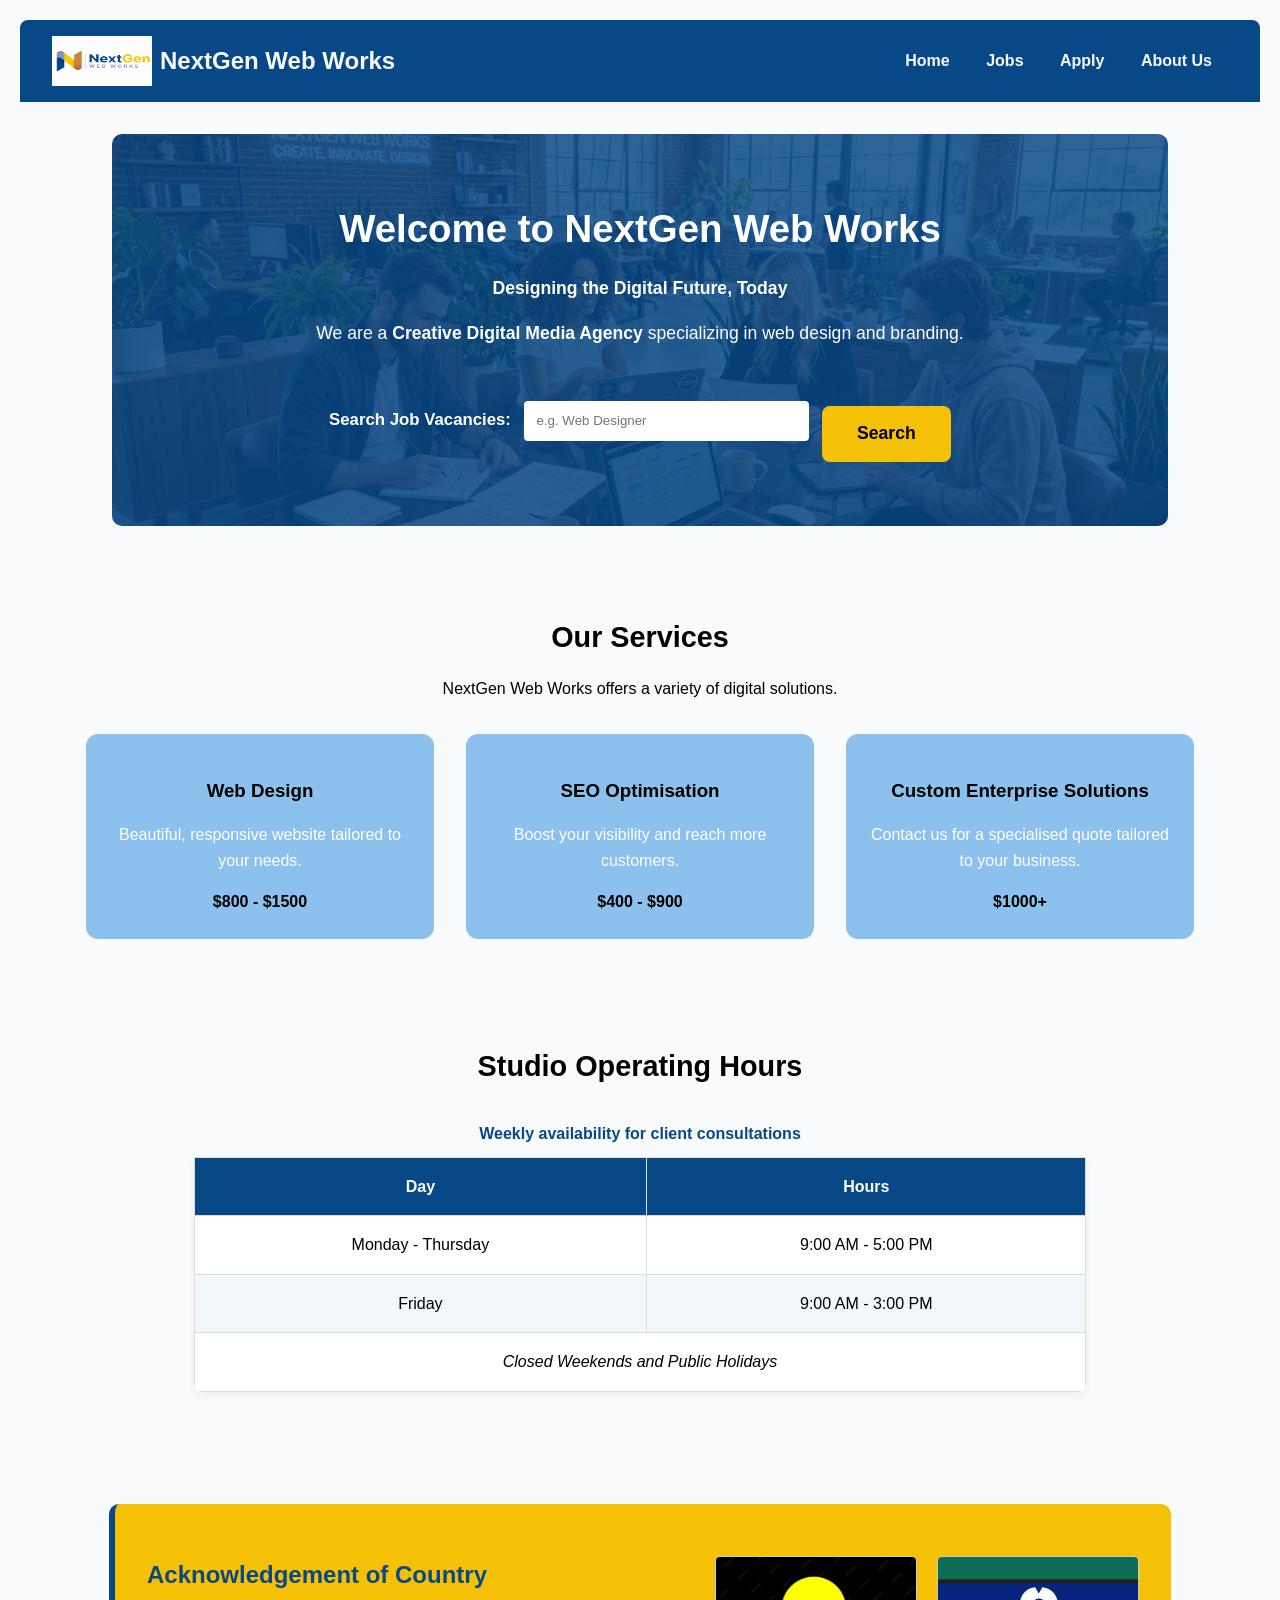
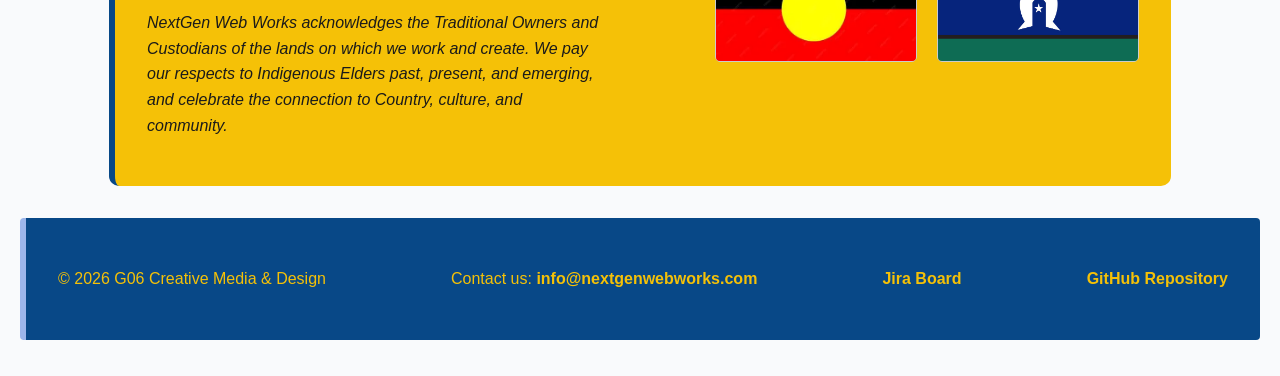
==== index.html @ adc6150c "Update index.html" ====
<!DOCTYPE html>
<html lang="en">
<head>
    <meta charset="UTF-8">
    <meta name="viewport" content="width=device-width, initial-scale=1.0">
    <title>NextGen Web Works - Home</title>
    <link rel="stylesheet" href="styles.css">
    <style>
        .hero-bg {
            background-image: linear-gradient(rgba(8, 72, 135, 0.85), rgba(8, 72, 135, 0.85)),
                          url('images/Gemini_Generated_Image_o8qlqro8qlqro8ql.png'); 
            background-size: cover;
            background-position: center;
            color: #FFFFFF; 
        }
    </style>
</head>
<body>
    <header>
        <div class="logo">
            <img src="images/logo.png" alt="NextGen Web Works Logo" width="100">
            <div class="logo-text">
                <h1>NextGen Web Works</h1>
            </div>
        </div>
    <nav>
        <ul>
            <li><a href="index.html" title="Home Page">Home</a></li>
            <li><a href="jobs.html" title="Browse Careers">Jobs</a></li>
            <li><a href="apply.html" title="Submit Application">Apply</a></li>
            <li><a href="about.html" title="About the Team">About Us</a></li>
        </ul>
    </nav>
</header>
    <main>
        <section class="welcome hero-bg">
    <h2>Welcome to NextGen Web Works</h2>
    <p class="tagline">Designing the Digital Future, Today</p>
    <p>We are a <strong>Creative Digital Media Agency</strong> specializing in web design and branding.</p>
    
    <form action="jobs.html" method="get" class="hero-search">
        <label for="site-search"><strong>Search Job Vacancies:</strong></label>
        <input type="text" id="site-search" name="q" placeholder="e.g. Web Designer">
        <button type="submit" class="cta">Search</button>
    </form>
</section>

    <section class="services">
        <h2>Our Services</h2>
        <p>NextGen Web Works offers a variety of digital solutions.</p>
        <div class="service-grid">
            <div class="service-card">
                <h3>Web Design</h3>
                <p>Beautiful, responsive website tailored to your needs.</p>
                <span class="price">$800 - $1500</span>
            </div>
            <div class="service-card">
                <h3>SEO Optimisation</h3>
                <p>Boost your visibility and reach more customers.</p>
                <span class="price">$400 - $900</span>
            </div>
            <div class="service-card">
                <h3>Custom Enterprise Solutions</h3>
                <p>Contact us for a specialised quote tailored to your business.</p>
                <span class="price">$1000+</span>
            </div>
        </div>
    </section>
    <section class="services hours-section">
        <h2>Studio Operating Hours</h2>
        <table>
            <caption>Weekly availability for client consultations</caption>
            <thead>
                <tr>
                    <th>Day</th>
                    <th>Hours</th>
                </tr>
            </thead>
            <tbody>
                <tr>
                    <td>Monday - Thursday</td>
                    <td>9:00 AM - 5:00 PM</td>
                </tr>
                <tr>
                    <td>Friday</td>
                    <td>9:00 AM - 3:00 PM</td>
                </tr>
                <tr>
                    <td colspan="2" style="text-align: center; font-style: italic;">Closed Weekends and Public Holidays</td>
                </tr>
            </tbody>
        </table>
    </section>
    <div class="acknowledgement">
    <div class="ack-text">
        <h2>Acknowledgement of Country</h2>
        <p><em>NextGen Web Works acknowledges the Traditional Owners and Custodians of the lands on which we work and create. We pay our respects to Indigenous Elders past, present, and emerging, and celebrate the connection to Country, culture, and community.</em></p>
    </div>
    <div class="ack-images">
        <img src="images/Aboriginal.webp" alt="Aboriginal flag">
        <img src="images/Torres-2.jpg" alt="Torres Strait Islander flag">
    </div>
    </div>
</main>
        

<footer class="footer">
    <p>&copy; 2026 G06 Creative Media &amp; Design</p>
    
    <p>Contact us: <a href="mailto:info@nextgenwebworks.com" title="Email our recruitment team">info@nextgenwebworks.com</a></p>
    
    <a href="https://vsuk0001.atlassian.net/jira/software/projects/CGRW/summary" target="_blank" rel="noopener noreferrer">Jira Board</a> 
    <a href="https://github.com/105533624/Assignment_1" target="_blank" rel="noopener noreferrer">GitHub Repository</a>
</footer>
    
</body>
</html>
---- styles.css ----
body {
    font-family: Arial, Helvetica, sans-serif;
    margin: 10px;
    padding: 10px;
    line-height: 1.6;
    background-color: #F9FAFC;
}

header {
    display: flex;
    justify-content: space-between;
    align-items: center;
    background-color: #084887;
    color: #F9FAFC;
    padding: 1em 2em;
    text-align: center;
    border-radius: 8px 8px 0 0;
}

.tagline {
    color: #F5C107;
    font-weight: bold;
    font-size: 1.2em;
}

.logo {
    display: flex;
    align-items: center;
    gap: 0.5em;
}

.logo img {
    max-height: 50px;
}

.logo-text h1 {
    margin: 0;
    font-size: 1.5em;
    color: #F9FAFC;
}

.logo-text .tagline {
    margin-top: 0.2em;
    margin-bottom: 0;
    font-size: 0.9em;
    color: #C874D9;
    font-style: italic;
}

nav ul {
    list-style: none;
    padding: 0;
    margin: 0;
    text-align: center;
}

nav li {
    display: inline-block;
    margin: 0 1em;
}

nav a {
    color: #f8f8f8;
    text-decoration: none;
    font-weight: bold;
    transition: color 0.3s ease;
}

nav a:hover, nav a:focus {
    color: #F5C107; 
    text-decoration: underline;
}

.welcome {
    text-align: center;
    padding: 4em 2em;
    border-radius: 10px;
    margin: 2em auto;
    max-width: 80%;
    color: #FFFFFF;
}

.welcome h2 {
    margin: 0;
    font-size: 2.4em;
    color: #FFFFFF;
}

.welcome p {
    margin-top: 0.8em;
    font-size: 1.1em;
    color: #FFFFFF;
}


.cta {
    margin-top: 1.5em;
    padding: 1em 2em;
    background-color: #F5C107;
    color: #000000;
    border: none;
    border-radius: 8px;
    font-weight: bold;
    font-size: 1.1em;
    cursor: pointer;
    transition: all 0.3s ease;
    text-decoration: none;
    display: inline-block;
}

.cta:hover, 
.cta:focus {
    background-color: #084887;
    color: #FFFFFF;
    outline: 3px solid #B4654A;
    transform: scale(1.05);
}

.hero-search {
    margin-top: 2em;
    display: flex;
    justify-content: center;
    align-items: center;
    gap: 0.8em;
    flex-wrap: wrap;
}

.hero-search label {
    color: #FFFFFF;
    font-size: 1.05em;
}

.hero-search input[type="text"] {
    padding: 0.8em;
    width: 260px;
    border: 2px solid #FFFFFF;
    border-radius: 4px;
    font-family: inherit;
}

.hero-search input[type="text"]:focus {
    outline: 3px solid #F5C107;
}

.welcome .cta:hover, 
.welcome .cta:focus {
    background-color: #084887;
    color: #FFFFFF;
    outline: 3px solid #B4654A;
    transform: scale(1.05);
}



.hours-section {
    padding-top: 0;
}

.services {
   padding: 2em 2em 3em 2em;
    max-width: 90%;
    margin: auto;
    text-align: center;
}

.services h2 {
    font-size: 1.8em;
    color: black;
    margin-bottom: 0.5em;
}

.service-grid {
    display: flex;
    gap: 2em;
    justify-content: center;
    flex-wrap: wrap;
    margin-top: 2em;
}

.service-card {
    background-color: #8cc1ed;
    color: #fff;
    padding: 1.5em;
    border-radius: 12px;
    flex: 1 1 250px;
    max-width: 300px;
    transition: transform 0.3s ease, box-shadow 0.3s ease;
}

.service-card:hover {
    transform: translateY(-5px);
    box-shadow: 0 6px 12px rgba(0, 0, 0, 0.3);
    background-color: #208ae1;
}

.service-card h3 {
    color: black;
    margin-bottom: 0.5em;
}

.service-card .price {
    display: block;
    margin-top: 1em;
    font-weight: bold;
    color: black;
}

table {
    width: 80%;
    margin: 2em auto;
    border-collapse: collapse;
    background-color: #FFFFFF;
    box-shadow: 0 4px 8px rgba(0,0,0,0.05);
    border-radius: 8px;
    overflow: hidden;
}

caption {
    font-weight: bold;
    color: #084887;
    margin-bottom: 10px;
}

th, td {
    padding: 1em;
    border: 1px solid #DDDDDD; 
}

th {
    background-color: #084887;
    color: #FFFFFF;
}

tbody tr:nth-child(even) {
    background-color: #f2f7fc; 
}

tbody tr:hover {
    background-color: #F5C107;
    color: #000;
}

.acknowledgement {
    display: flex;
    justify-content: space-between;
    align-items: flex-start;
    background-color: #F5C107;
    color: #1a1a1a;
    padding: 2em;
    margin: 2em auto;
    border-left: 6px solid #084887; 
    max-width: 80%;
    border-radius: 10px;
    gap: 3em;
}

.ack-text {
    flex: 1;
    text-align: left;
    padding-right: 2em;
    margin-right: 2em;
}

.ack-text h2 {
    color: #084887;
    margin-bottom: 0.5em;
}

.ack-images {
    display: flex;
    flex-direction: row;
    justify-content: center;
    gap: 20px;
    margin-top: 20px;
}

.ack-images img {
    width: 200px;
    height: auto;
    border-radius: 5px;
    border: 1px solid #ccc;
}

.footer {
    display: flex;
    justify-content: space-between;
    align-items: center;
    background-color: #084887;
    color: #F5C107;
    padding: 2em;
    margin: 1em auto;
    border-left: 6px solid #9db6eb; 
    max-width: 100%;
    border-radius: 4px;
    gap: 1em;
}

.footer a, 
.footer a:visited {
    color: #F5C107 !important;
    text-decoration: none;
    font-weight: bold;
}

.footer a:hover, 
.footer a:focus {
    color: #FFFFFF !important;
    text-decoration: underline;
}

@media screen and (max-width: 768px) {
    header, .footer {
        flex-direction: column;
        text-align: center;
        gap: 1em;
    }
    
    nav li {
        display: block;
        margin: 10px 0;
    }

    .acknowledgement {
        flex-direction: column;
        align-items: center;
        text-align: center;
    }

    .ack-text {
        padding-right: 0;
        margin-right: 0;
        text-align: center;
    }

    table {
        width: 100%;
    }
}

.benefits-sidebar {
    float: right;
    width: 25%;
    margin: 0 0 20px 20px;
    padding: 20px;
    border: 3px solid #084887;
    background-color: #f2f7fc;
    border-radius: 8px;
}

mark {
    background-color: #d1e7dd; 
    color: #000000;
    padding: 2px 6px;
    border-radius: 3px;
    font-weight: bold;
}

.job-listing h2 {
    color: #084887;
    margin-top: 0;
    font-size: 1.8em;
}

.job-listing h3 {
    font-size: 1.2em;
    margin-bottom: 10px;
    border-bottom: 1px solid #eee;
}

.job-container {
    width: 70%;
    float: left;
}

.job-listing {
    background-color: #ffffff;
    border: 1px solid #e0e0e0;
    border-left: 10px solid #084887;
    padding: 30px;
    margin-bottom: 2.5em;
    border-radius: 12px;
    overflow: hidden; 
    line-height: 1.6;
    box-shadow: 0 4px 6px rgba(0,0,0,0.05);
    transition: all 0.3s ease;
}

.job-listing:hover {
    transform: translateY(-5px);
    box-shadow: 0 8px 15px rgba(8, 72, 135, 0.1);
    border-color: #084887;
}

.job-listing .ref-number {
    background-color: #084887;
    color: #fff;
    padding: 4px 10px;
    border-radius: 20px;
    font-size: 0.8em;
    text-transform: uppercase;
    letter-spacing: 1px;
}

.job-listing .salary-tag {
    background-color: #F5C107;
    color: #000;
    padding: 5px 12px;
    border-radius: 4px;
    font-weight: bold;
}

.job-listing ul, .job-listing ol {
    margin-bottom: 1.5em;
    padding-left: 20px;
}

.job-listing li {
    margin-bottom: 8px;
}
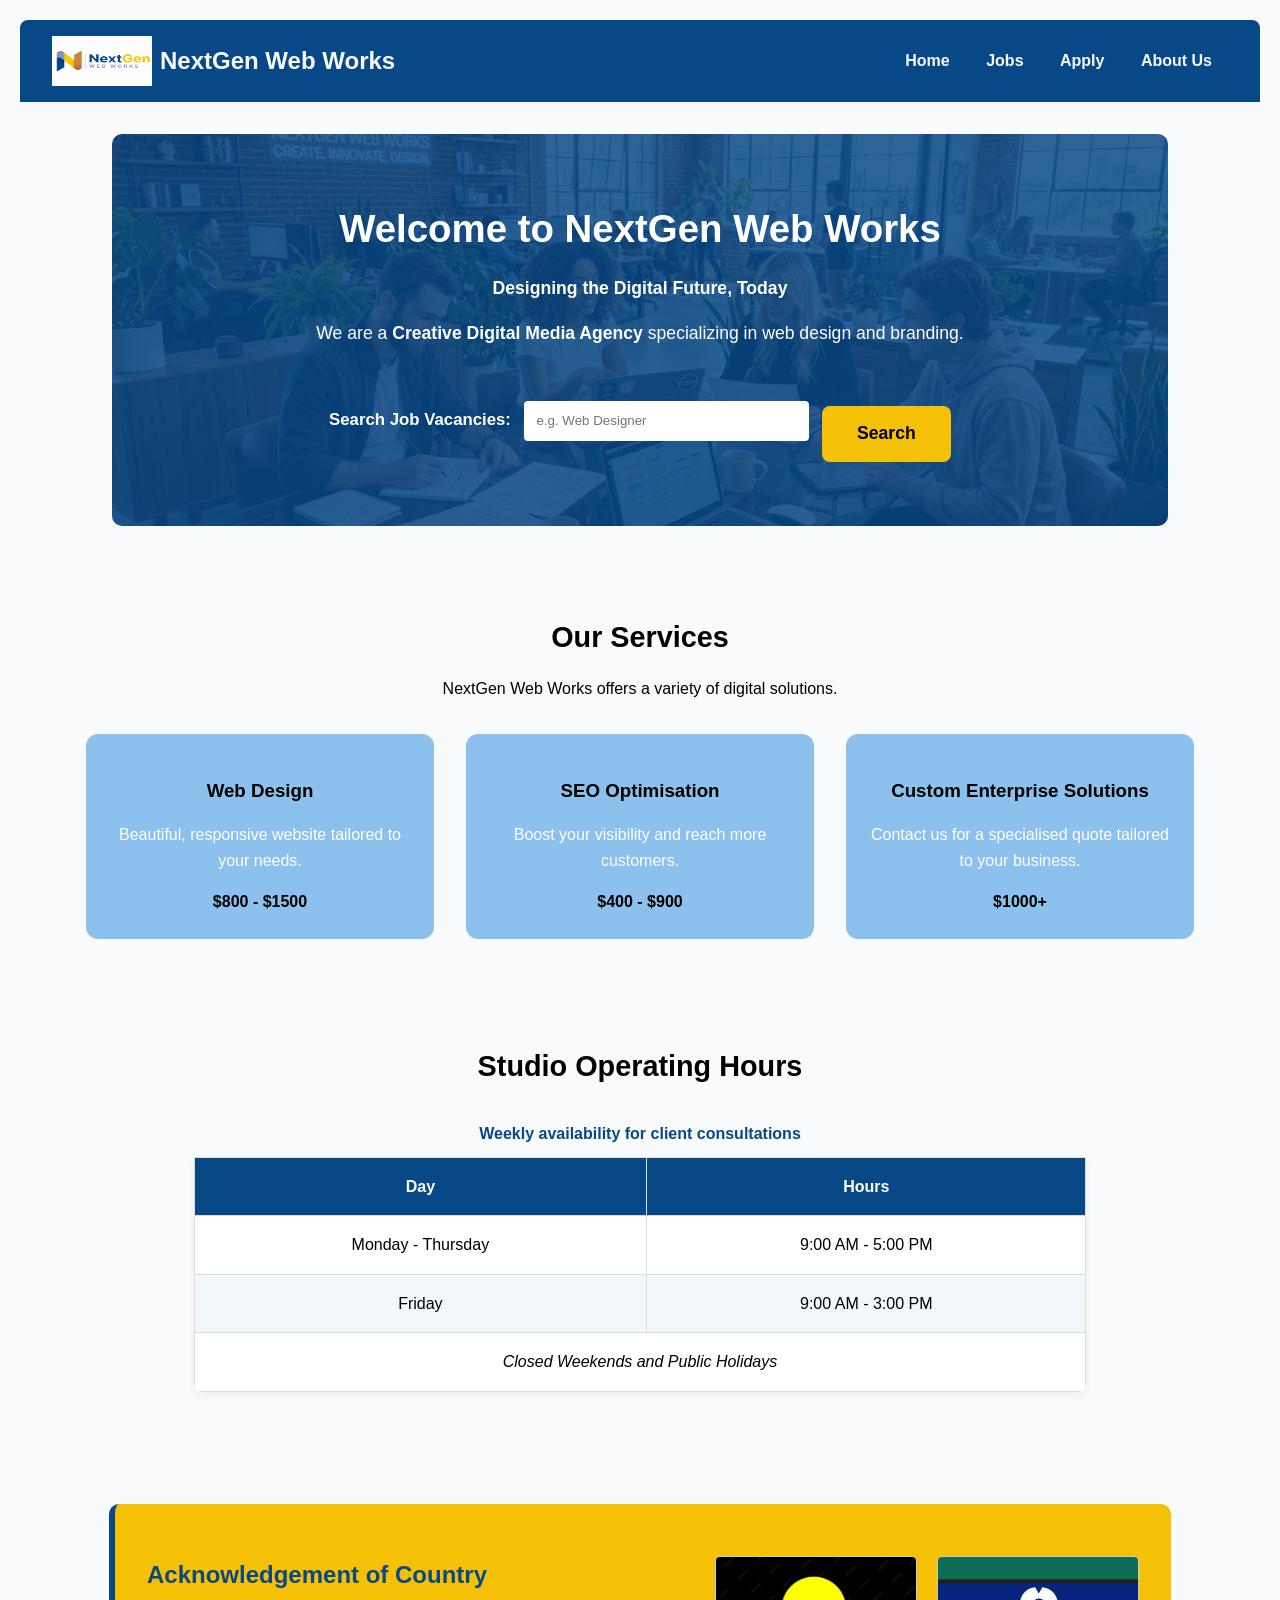
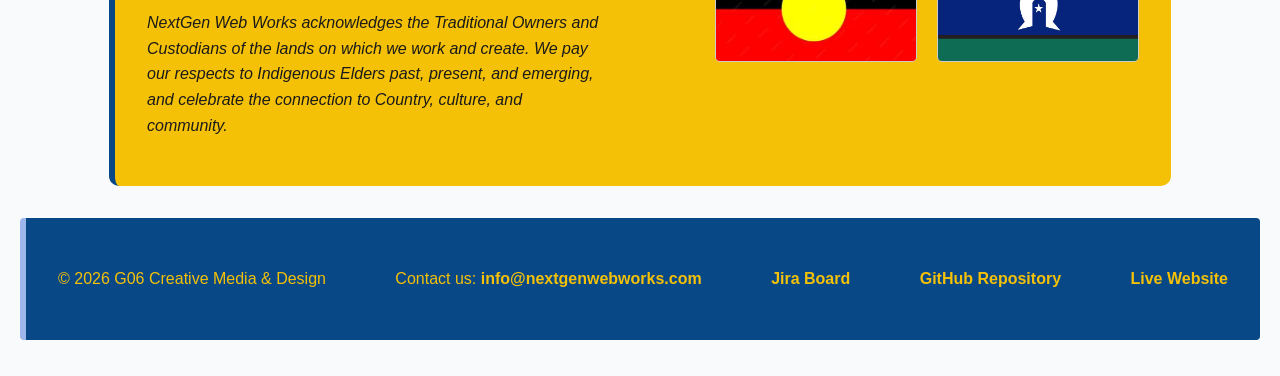
==== commit 0a3fc4ce: "Update index.html" ====
--- a/index.html
+++ b/index.html
@@ -111,6 +111,7 @@
     
     <a href="https://vsuk0001.atlassian.net/jira/software/projects/CGRW/summary" target="_blank" rel="noopener noreferrer">Jira Board</a> 
     <a href="https://github.com/105533624/Assignment_1" target="_blank" rel="noopener noreferrer">GitHub Repository</a>
+    <a href="https://105533624.github.io/Assignment_1/" target="_blank" rel="noopener noreferrer">Live Website</a>
 </footer>
     
 </body>
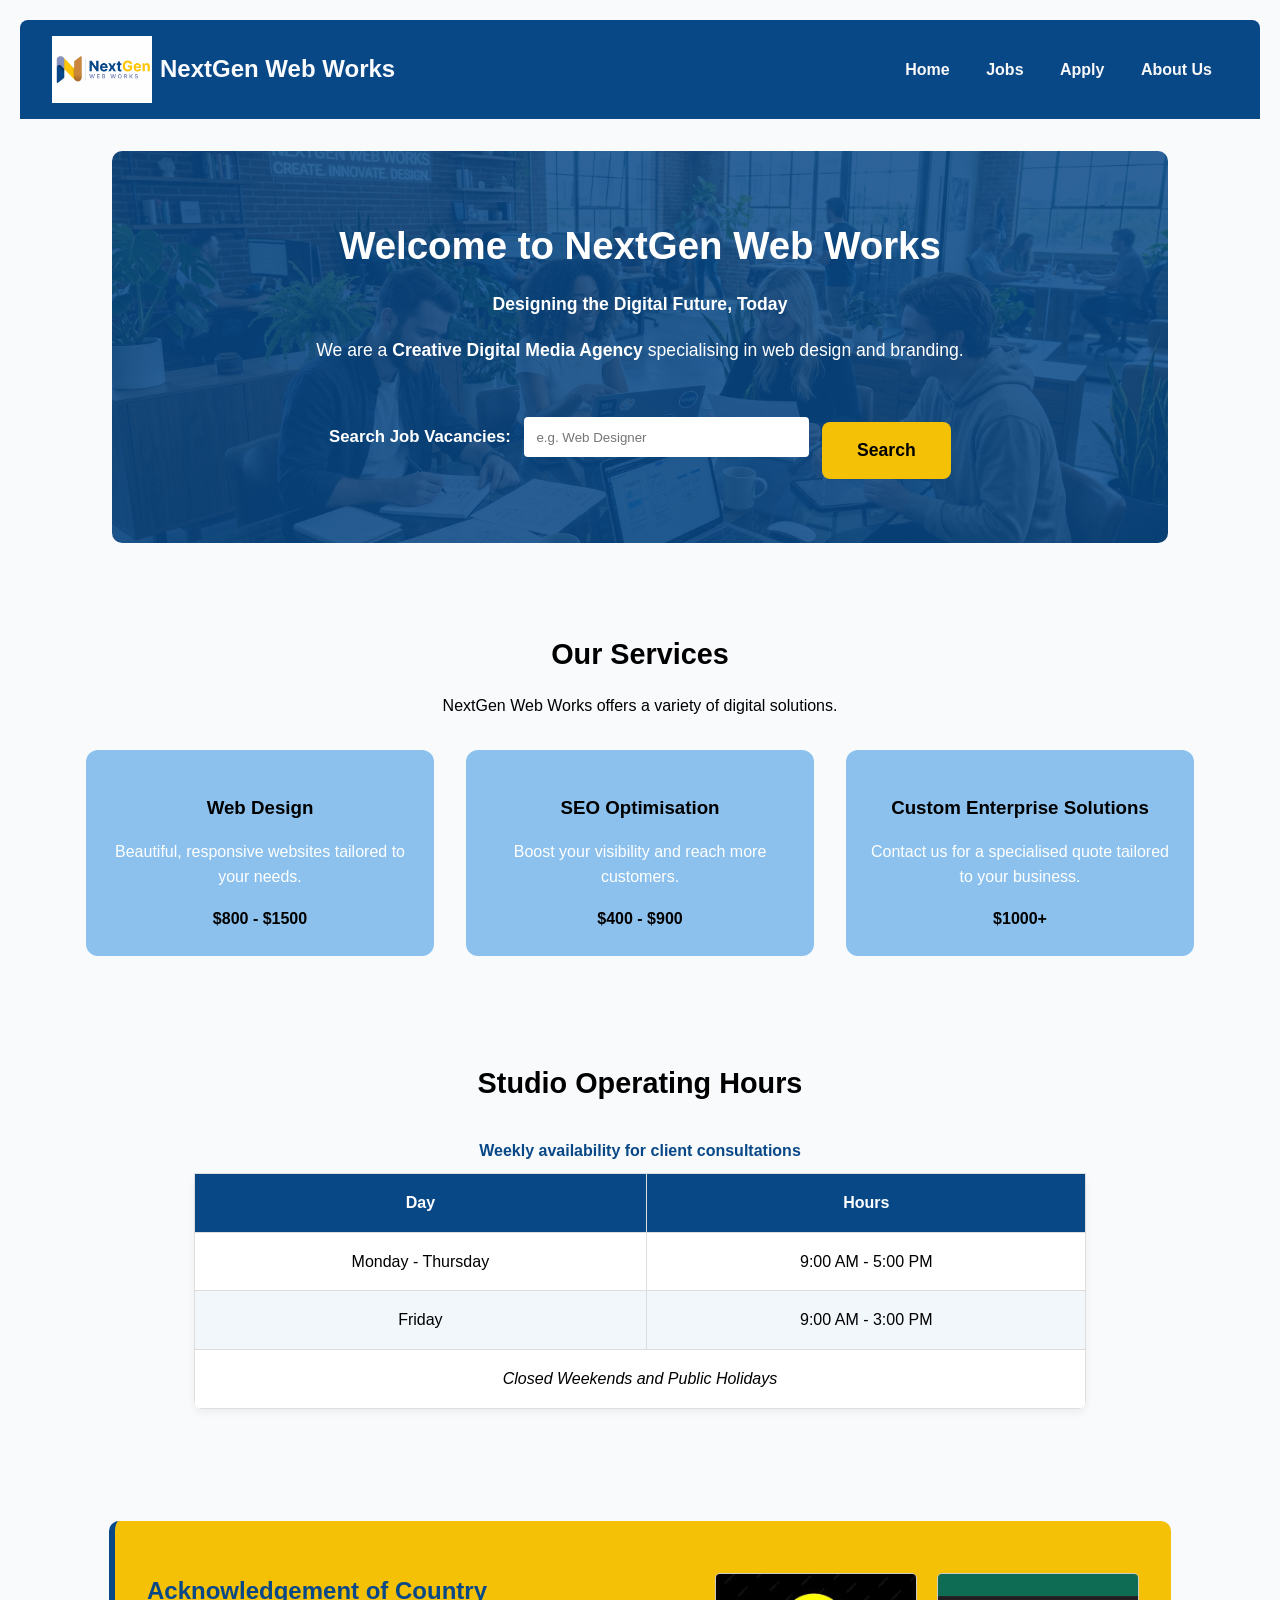
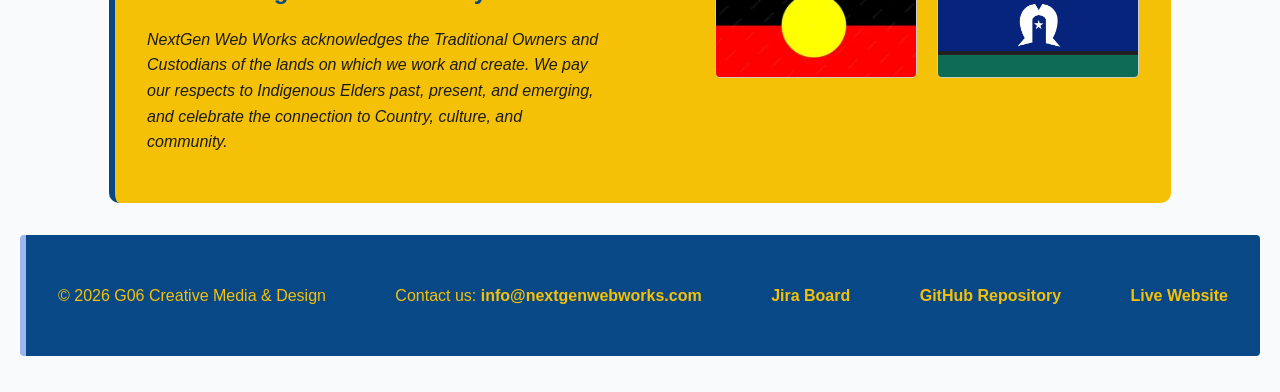
==== commit 02231804: "Add apply page and local updates" ====
--- a/index.html
+++ b/index.html
@@ -1,118 +1,175 @@
 <!DOCTYPE html>
 <html lang="en">
 <head>
-    <meta charset="UTF-8">
+    <!-- =========================
+         META DATA + PAGE SETUP
+    ========================== -->
+    <meta charset="UTF-8"> <!-- Ensures responsive design on mobile -->
     <meta name="viewport" content="width=device-width, initial-scale=1.0">
     <title>NextGen Web Works - Home</title>
-    <link rel="stylesheet" href="styles.css">
+    <link rel="stylesheet" href="styles.css"><!-- External CSS -->
+    <!-- Hero background styling -->
     <style>
         .hero-bg {
-            background-image: linear-gradient(rgba(8, 72, 135, 0.85), rgba(8, 72, 135, 0.85)),
-                          url('images/Gemini_Generated_Image_o8qlqro8qlqro8ql.png'); 
+            background-image: 
+                linear-gradient(rgba(8, 72, 135, 0.85), rgba(8, 72, 135, 0.85)),
+                url('images/Gemini_Generated_Image_o8qlqro8qlqro8ql.png');
             background-size: cover;
             background-position: center;
-            color: #FFFFFF; 
+            color: #FFFFFF;
         }
     </style>
 </head>
 <body>
+    <!-- =========================
+         HEADER (LOGO + NAV)
+    ========================== -->
     <header>
         <div class="logo">
-            <img src="images/logo.png" alt="NextGen Web Works Logo" width="100">
+            <!-- Logo image with descriptive alt text -->
+            <img src="images/logo.png" alt="NextGen Web Works company logo" width="100">
+
             <div class="logo-text">
                 <h1>NextGen Web Works</h1>
             </div>
         </div>
-    <nav>
-        <ul>
-            <li><a href="index.html" title="Home Page">Home</a></li>
-            <li><a href="jobs.html" title="Browse Careers">Jobs</a></li>
-            <li><a href="apply.html" title="Submit Application">Apply</a></li>
-            <li><a href="about.html" title="About the Team">About Us</a></li>
-        </ul>
-    </nav>
-</header>
+        <!-- Navigation menu -->
+        <nav aria-label="Main navigation">
+            <ul>
+                <li><a href="index.html" title="Home Page">Home</a></li>
+                <li><a href="jobs.html" title="Browse Careers">Jobs</a></li>
+                <li><a href="apply.html" title="Submit Application">Apply</a></li>
+                <li><a href="about.html" title="About the Team">About Us</a></li>
+            </ul>
+        </nav>
+    </header>
+    <!-- =========================
+         MAIN CONTENT
+    ========================== -->
     <main>
-        <section class="welcome hero-bg">
-    <h2>Welcome to NextGen Web Works</h2>
-    <p class="tagline">Designing the Digital Future, Today</p>
-    <p>We are a <strong>Creative Digital Media Agency</strong> specializing in web design and branding.</p>
-    
-    <form action="jobs.html" method="get" class="hero-search">
-        <label for="site-search"><strong>Search Job Vacancies:</strong></label>
-        <input type="text" id="site-search" name="q" placeholder="e.g. Web Designer">
-        <button type="submit" class="cta">Search</button>
-    </form>
-</section>
-
-    <section class="services">
-        <h2>Our Services</h2>
-        <p>NextGen Web Works offers a variety of digital solutions.</p>
-        <div class="service-grid">
-            <div class="service-card">
-                <h3>Web Design</h3>
-                <p>Beautiful, responsive website tailored to your needs.</p>
-                <span class="price">$800 - $1500</span>
+        <!-- HERO / WELCOME SECTION -->
+        <section class="welcome hero-bg" aria-labelledby="welcome-heading">
+            <h2 id="welcome-heading">Welcome to NextGen Web Works</h2>
+            <p class="tagline">Designing the Digital Future, Today</p>
+            <p>
+                We are a <strong>Creative Digital Media Agency</strong> 
+                specialising in web design and branding.
+            </p>
+            <!-- Search form -->
+            <form action="jobs.html" method="get" class="hero-search" role="search">
+                <label for="site-search"><strong>Search Job Vacancies:</strong></label>
+                <input
+                    type="text" 
+                    id="site-search" 
+                    name="q" 
+                    placeholder="e.g. Web Designer"
+                    aria-label="Search job vacancies"
+                >
+                <button type="submit" class="cta">Search</button>
+            </form>
+        </section>
+        <!-- =========================
+             SERVICES SECTION
+        ========================== -->
+        <section class="services" aria-labelledby="services-heading">
+            <h2 id="services-heading">Our Services</h2>
+            <p>NextGen Web Works offers a variety of digital solutions.</p>
+            <div class="service-grid">
+                <!-- Service 1 -->
+                <article class="service-card">
+                    <h3>Web Design</h3>
+                    <p>Beautiful, responsive websites tailored to your needs.</p>
+                    <span class="price">$800 - $1500</span>
+                </article>
+                <!-- Service 2 -->
+                <article class="service-card">
+                    <h3>SEO Optimisation</h3>
+                    <p>Boost your visibility and reach more customers.</p>
+                    <span class="price">$400 - $900</span>
+                </article>
+                <!-- Service 3 -->
+                <article class="service-card">
+                    <h3>Custom Enterprise Solutions</h3>
+                    <p>Contact us for a specialised quote tailored to your business.</p>
+                    <span class="price">$1000+</span>
+                </article>
             </div>
-            <div class="service-card">
-                <h3>SEO Optimisation</h3>
-                <p>Boost your visibility and reach more customers.</p>
-                <span class="price">$400 - $900</span>
+        </section>
+        <!-- =========================
+             OPERATING HOURS TABLE
+        ========================== -->
+        <section class="services hours-section" aria-labelledby="hours-heading">
+            <h2 id="hours-heading">Studio Operating Hours</h2>
+            <table>
+                <caption>Weekly availability for client consultations</caption>
+                <thead>
+                    <tr>
+                        <th scope="col">Day</th>
+                        <th scope="col">Hours</th>
+                    </tr>
+                </thead>
+                <tbody>
+                    <tr>
+                        <td>Monday - Thursday</td>
+                        <td>9:00 AM - 5:00 PM</td>
+                    </tr>
+                    <tr>
+                        <td>Friday</td>
+                        <td>9:00 AM - 3:00 PM</td>
+                    </tr>
+                    <tr>
+                        <td colspan="2" style="text-align: center; font-style: italic;">
+                            Closed Weekends and Public Holidays
+                        </td>
+                    </tr>
+                </tbody>
+            </table>
+        </section>
+        <!-- =========================
+             ACKNOWLEDGEMENT SECTION
+        ========================== -->
+        <section class="acknowledgement" aria-labelledby="ack-heading">
+            <div class="ack-text">
+                <h2 id="ack-heading">Acknowledgement of Country</h2>
+                <p>
+                    <em>
+                        NextGen Web Works acknowledges the Traditional Owners and Custodians 
+                        of the lands on which we work and create. We pay our respects to 
+                        Indigenous Elders past, present, and emerging, and celebrate the 
+                        connection to Country, culture, and community.
+                    </em>
+                </p>
             </div>
-            <div class="service-card">
-                <h3>Custom Enterprise Solutions</h3>
-                <p>Contact us for a specialised quote tailored to your business.</p>
-                <span class="price">$1000+</span>
+            <div class="ack-images">
+                <img src="images/Aboriginal.webp" alt="Aboriginal flag">
+                <img src="images/Torres-2.jpg" alt="Torres Strait Islander flag">
             </div>
-        </div>
-    </section>
-    <section class="services hours-section">
-        <h2>Studio Operating Hours</h2>
-        <table>
-            <caption>Weekly availability for client consultations</caption>
-            <thead>
-                <tr>
-                    <th>Day</th>
-                    <th>Hours</th>
-                </tr>
-            </thead>
-            <tbody>
-                <tr>
-                    <td>Monday - Thursday</td>
-                    <td>9:00 AM - 5:00 PM</td>
-                </tr>
-                <tr>
-                    <td>Friday</td>
-                    <td>9:00 AM - 3:00 PM</td>
-                </tr>
-                <tr>
-                    <td colspan="2" style="text-align: center; font-style: italic;">Closed Weekends and Public Holidays</td>
-                </tr>
-            </tbody>
-        </table>
-    </section>
-    <div class="acknowledgement">
-    <div class="ack-text">
-        <h2>Acknowledgement of Country</h2>
-        <p><em>NextGen Web Works acknowledges the Traditional Owners and Custodians of the lands on which we work and create. We pay our respects to Indigenous Elders past, present, and emerging, and celebrate the connection to Country, culture, and community.</em></p>
-    </div>
-    <div class="ack-images">
-        <img src="images/Aboriginal.webp" alt="Aboriginal flag">
-        <img src="images/Torres-2.jpg" alt="Torres Strait Islander flag">
-    </div>
-    </div>
-</main>
-        
-
-<footer class="footer">
-    <p>&copy; 2026 G06 Creative Media &amp; Design</p>
-    
-    <p>Contact us: <a href="mailto:info@nextgenwebworks.com" title="Email our recruitment team">info@nextgenwebworks.com</a></p>
-    
-    <a href="https://vsuk0001.atlassian.net/jira/software/projects/CGRW/summary" target="_blank" rel="noopener noreferrer">Jira Board</a> 
-    <a href="https://github.com/105533624/Assignment_1" target="_blank" rel="noopener noreferrer">GitHub Repository</a>
-    <a href="https://105533624.github.io/Assignment_1/" target="_blank" rel="noopener noreferrer">Live Website</a>
-</footer>
-    
+        </section>
+    </main>
+    <!-- =========================
+         FOOTER
+    ========================== -->
+    <footer class="footer">
+        <p>&copy; 2026 G06 Creative Media &amp; Design</p>
+        <p>
+            Contact us:
+            <a href="mailto:info@nextgenwebworks.com" title="Email our recruitment team">
+                info@nextgenwebworks.com
+            </a>
+        </p>
+        <!-- External links -->
+        <a href="https://vsuk0001.atlassian.net/jira/software/projects/CGRW/summary" 
+           target="_blank" rel="noopener noreferrer">
+            Jira Board
+        </a>
+        <a href="https://github.com/105533624/Assignment_1" 
+           target="_blank" rel="noopener noreferrer">
+            GitHub Repository
+        </a>
+        <a href="https://105533624.github.io/Assignment_1/" 
+           target="_blank" rel="noopener noreferrer">
+            Live Website
+        </a>
+    </footer>
 </body>
-</html>
+</html>
--- a/styles.css
+++ b/styles.css
@@ -30,7 +30,7 @@
 }
 
 .logo img {
-    max-height: 50px;
+    max-height: 70px;
 }
 
 .logo-text h1 {
@@ -416,4 +416,69 @@
 
 .job-listing li {
     margin-bottom: 8px;
+}
+/*CSS for apply.html*/
+.form-section{
+    display: flex; 
+    justify-content: center;
+    align-items: center; 
+    min-height: 50em;
+    padding: 0 5em; 
+    background-color:#F9FAFC;
+}
+
+.form-container{
+    background-color: #fff;
+    padding:3em;
+    border-radius: 0.8em;
+    border:1em solid #f5b207;
+
+}
+.form-buttons{
+    margin-top: 2em;
+    text-align: center;
+}
+
+.form-buttons button{
+    padding: 0.8em 1.5em;
+    margin: 0 0.5em;
+    border: none;
+    border-radius: 6px;
+    background-color: #084887;
+    color: white;
+    font-weight: bold;
+    cursor: pointer;
+    transition: background 0.3s ease;
+}
+
+.form-buttons button:hover{
+    background-color: #062f5b;
+}
+fieldset{
+    border: 2px solid #ddd;
+    border-radius: 8px;
+    margin-bottom: 1.5em;
+    padding: 1.5em;
+}
+
+legend{
+    font-weight: bold;
+    color: #084887;
+}
+.form-container{
+    animation: fadeIn 0.6s ease-in;
+    max-width: 600px; /* controls width */
+    width: 100%;      /* keeps it responsive */
+}
+}
+
+@keyframes fadeIn{
+    from{
+        opacity: 0;
+        transform: translateY(20px);
+    }
+    to{
+        opacity: 1;
+        transform: translateY(0);
+    }
 }
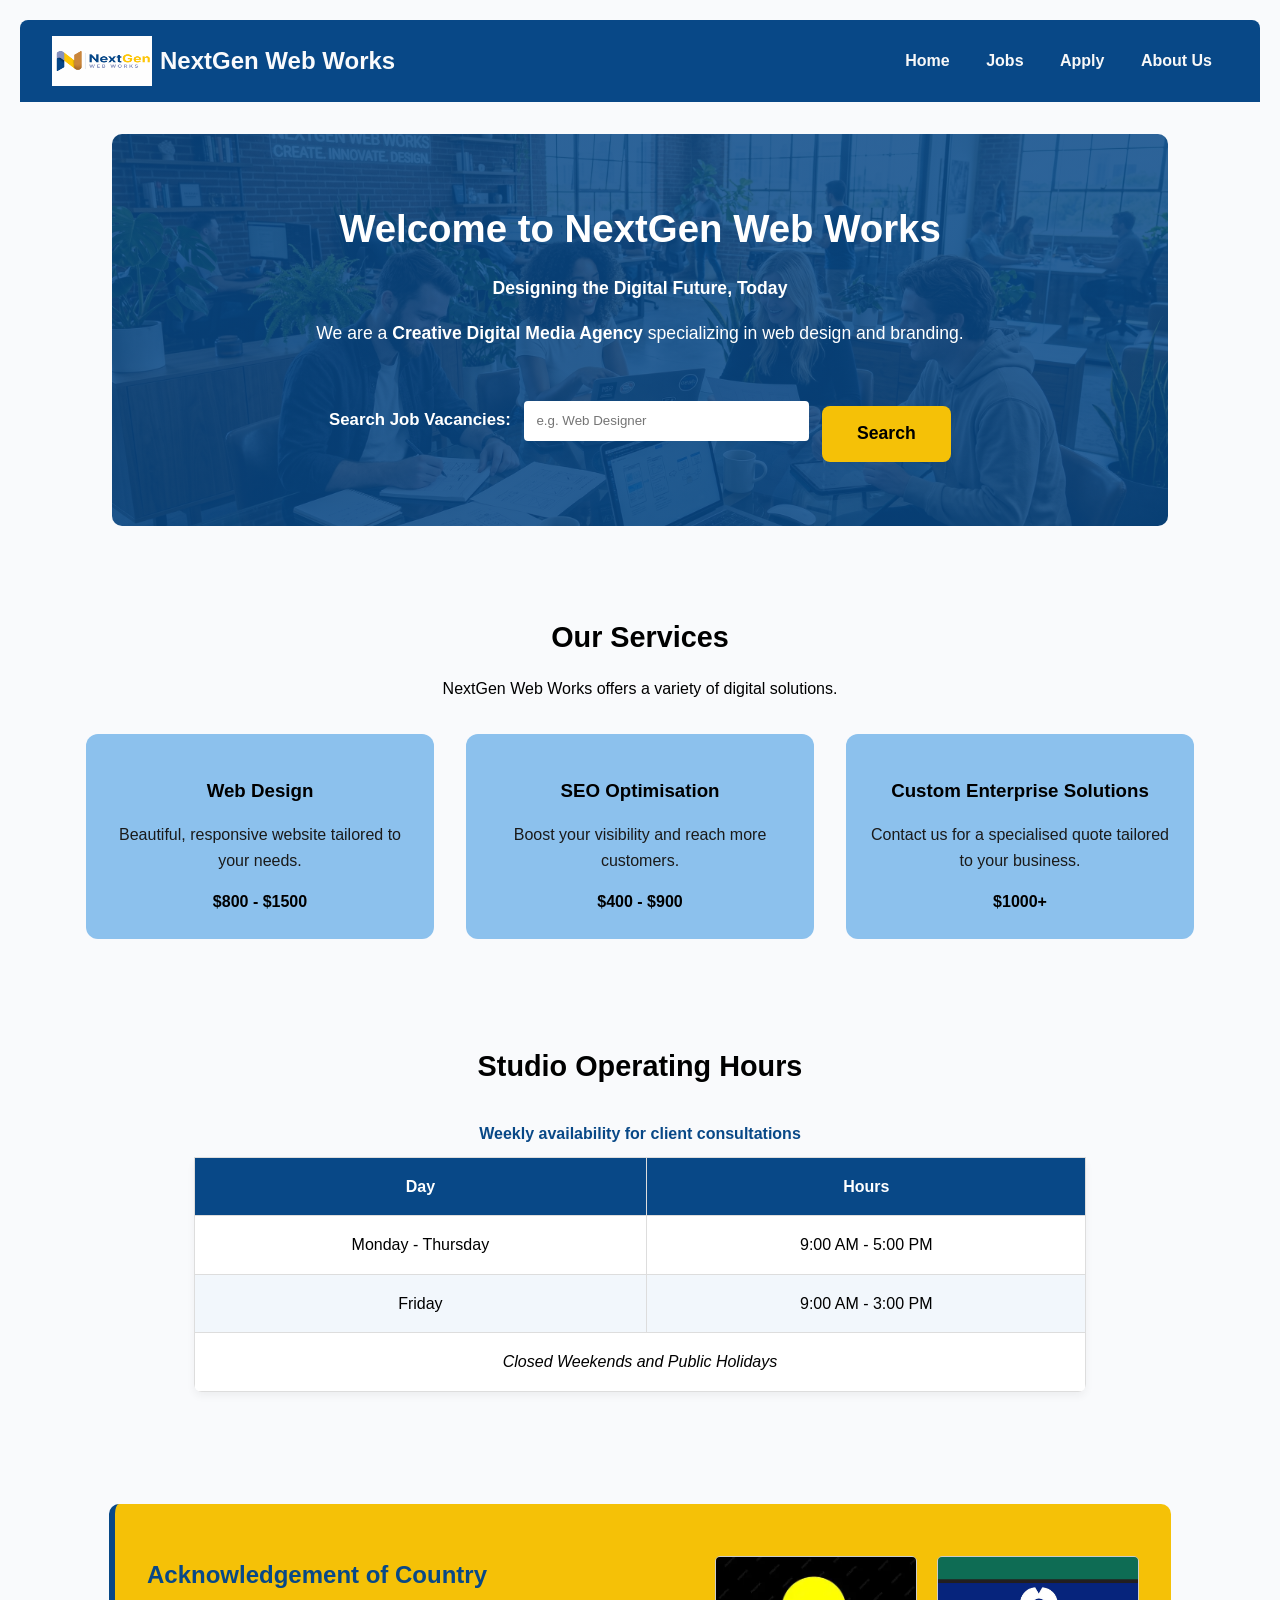
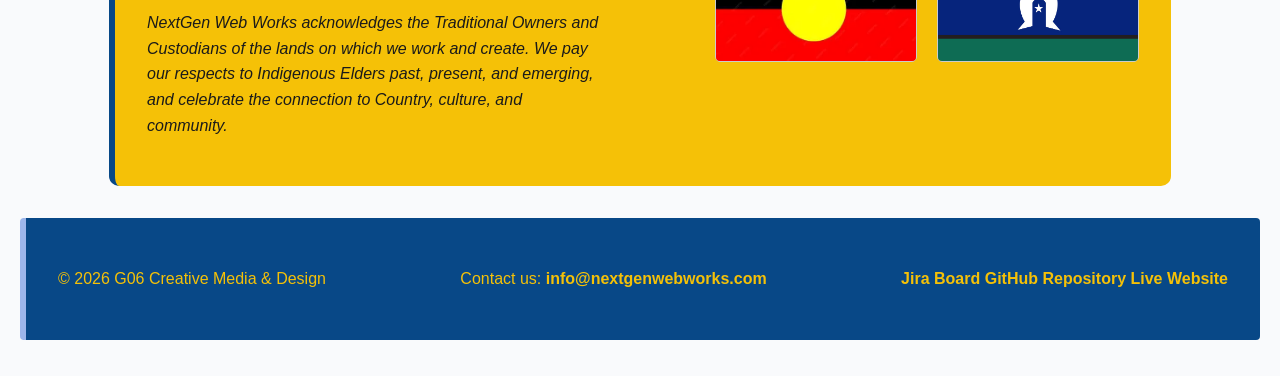
==== commit 21576af3: "Wrap footer links in a paragraph tag Updated footer links to be wrapped in a paragraph tag." ====
--- a/index.html
+++ b/index.html
@@ -1,175 +1,120 @@
 <!DOCTYPE html>
 <html lang="en">
 <head>
-    <!-- =========================
-         META DATA + PAGE SETUP
-    ========================== -->
-    <meta charset="UTF-8"> <!-- Ensures responsive design on mobile -->
+    <meta charset="UTF-8">
     <meta name="viewport" content="width=device-width, initial-scale=1.0">
     <title>NextGen Web Works - Home</title>
-    <link rel="stylesheet" href="styles.css"><!-- External CSS -->
-    <!-- Hero background styling -->
+    <link rel="stylesheet" href="styles.css">
     <style>
         .hero-bg {
-            background-image: 
-                linear-gradient(rgba(8, 72, 135, 0.85), rgba(8, 72, 135, 0.85)),
-                url('images/Gemini_Generated_Image_o8qlqro8qlqro8ql.png');
+            background-image: linear-gradient(rgba(8, 72, 135, 0.85), rgba(8, 72, 135, 0.85)),
+                          url('images/Gemini_Generated_Image_o8qlqro8qlqro8ql.png'); 
             background-size: cover;
             background-position: center;
-            color: #FFFFFF;
+            color: #FFFFFF; 
         }
     </style>
 </head>
 <body>
-    <!-- =========================
-         HEADER (LOGO + NAV)
-    ========================== -->
     <header>
         <div class="logo">
-            <!-- Logo image with descriptive alt text -->
-            <img src="images/logo.png" alt="NextGen Web Works company logo" width="100">
-
+            <img src="images/logo.png" alt="NextGen Web Works Logo" width="100">
             <div class="logo-text">
                 <h1>NextGen Web Works</h1>
             </div>
         </div>
-        <!-- Navigation menu -->
-        <nav aria-label="Main navigation">
-            <ul>
-                <li><a href="index.html" title="Home Page">Home</a></li>
-                <li><a href="jobs.html" title="Browse Careers">Jobs</a></li>
-                <li><a href="apply.html" title="Submit Application">Apply</a></li>
-                <li><a href="about.html" title="About the Team">About Us</a></li>
-            </ul>
-        </nav>
-    </header>
-    <!-- =========================
-         MAIN CONTENT
-    ========================== -->
+    <nav>
+        <ul>
+            <li><a href="index.html" title="Home Page">Home</a></li>
+            <li><a href="jobs.html" title="Browse Careers">Jobs</a></li>
+            <li><a href="apply.html" title="Submit Application">Apply</a></li>
+            <li><a href="about.html" title="About the Team">About Us</a></li>
+        </ul>
+    </nav>
+</header>
     <main>
-        <!-- HERO / WELCOME SECTION -->
-        <section class="welcome hero-bg" aria-labelledby="welcome-heading">
-            <h2 id="welcome-heading">Welcome to NextGen Web Works</h2>
-            <p class="tagline">Designing the Digital Future, Today</p>
-            <p>
-                We are a <strong>Creative Digital Media Agency</strong> 
-                specialising in web design and branding.
-            </p>
-            <!-- Search form -->
-            <form action="jobs.html" method="get" class="hero-search" role="search">
-                <label for="site-search"><strong>Search Job Vacancies:</strong></label>
-                <input
-                    type="text" 
-                    id="site-search" 
-                    name="q" 
-                    placeholder="e.g. Web Designer"
-                    aria-label="Search job vacancies"
-                >
-                <button type="submit" class="cta">Search</button>
-            </form>
-        </section>
-        <!-- =========================
-             SERVICES SECTION
-        ========================== -->
-        <section class="services" aria-labelledby="services-heading">
-            <h2 id="services-heading">Our Services</h2>
-            <p>NextGen Web Works offers a variety of digital solutions.</p>
-            <div class="service-grid">
-                <!-- Service 1 -->
-                <article class="service-card">
-                    <h3>Web Design</h3>
-                    <p>Beautiful, responsive websites tailored to your needs.</p>
-                    <span class="price">$800 - $1500</span>
-                </article>
-                <!-- Service 2 -->
-                <article class="service-card">
-                    <h3>SEO Optimisation</h3>
-                    <p>Boost your visibility and reach more customers.</p>
-                    <span class="price">$400 - $900</span>
-                </article>
-                <!-- Service 3 -->
-                <article class="service-card">
-                    <h3>Custom Enterprise Solutions</h3>
-                    <p>Contact us for a specialised quote tailored to your business.</p>
-                    <span class="price">$1000+</span>
-                </article>
+        <section class="welcome hero-bg">
+    <h2>Welcome to NextGen Web Works</h2>
+    <p class="tagline">Designing the Digital Future, Today</p>
+    <p>We are a <strong>Creative Digital Media Agency</strong> specializing in web design and branding.</p>
+    
+    <form action="jobs.html" method="get" class="hero-search">
+        <label for="site-search"><strong>Search Job Vacancies:</strong></label>
+        <input type="text" id="site-search" name="q" placeholder="e.g. Web Designer">
+        <button type="submit" class="cta">Search</button>
+    </form>
+</section>
+
+    <section class="services">
+        <h2>Our Services</h2>
+        <p>NextGen Web Works offers a variety of digital solutions.</p>
+        <div class="service-grid">
+            <div class="service-card">
+                <h3>Web Design</h3>
+                <p>Beautiful, responsive website tailored to your needs.</p>
+                <span class="price">$800 - $1500</span>
             </div>
-        </section>
-        <!-- =========================
-             OPERATING HOURS TABLE
-        ========================== -->
-        <section class="services hours-section" aria-labelledby="hours-heading">
-            <h2 id="hours-heading">Studio Operating Hours</h2>
-            <table>
-                <caption>Weekly availability for client consultations</caption>
-                <thead>
-                    <tr>
-                        <th scope="col">Day</th>
-                        <th scope="col">Hours</th>
-                    </tr>
-                </thead>
-                <tbody>
-                    <tr>
-                        <td>Monday - Thursday</td>
-                        <td>9:00 AM - 5:00 PM</td>
-                    </tr>
-                    <tr>
-                        <td>Friday</td>
-                        <td>9:00 AM - 3:00 PM</td>
-                    </tr>
-                    <tr>
-                        <td colspan="2" style="text-align: center; font-style: italic;">
-                            Closed Weekends and Public Holidays
-                        </td>
-                    </tr>
-                </tbody>
-            </table>
-        </section>
-        <!-- =========================
-             ACKNOWLEDGEMENT SECTION
-        ========================== -->
-        <section class="acknowledgement" aria-labelledby="ack-heading">
-            <div class="ack-text">
-                <h2 id="ack-heading">Acknowledgement of Country</h2>
-                <p>
-                    <em>
-                        NextGen Web Works acknowledges the Traditional Owners and Custodians 
-                        of the lands on which we work and create. We pay our respects to 
-                        Indigenous Elders past, present, and emerging, and celebrate the 
-                        connection to Country, culture, and community.
-                    </em>
-                </p>
+            <div class="service-card">
+                <h3>SEO Optimisation</h3>
+                <p>Boost your visibility and reach more customers.</p>
+                <span class="price">$400 - $900</span>
             </div>
-            <div class="ack-images">
-                <img src="images/Aboriginal.webp" alt="Aboriginal flag">
-                <img src="images/Torres-2.jpg" alt="Torres Strait Islander flag">
+            <div class="service-card">
+                <h3>Custom Enterprise Solutions</h3>
+                <p>Contact us for a specialised quote tailored to your business.</p>
+                <span class="price">$1000+</span>
             </div>
-        </section>
-    </main>
-    <!-- =========================
-         FOOTER
-    ========================== -->
-    <footer class="footer">
-        <p>&copy; 2026 G06 Creative Media &amp; Design</p>
-        <p>
-            Contact us:
-            <a href="mailto:info@nextgenwebworks.com" title="Email our recruitment team">
-                info@nextgenwebworks.com
-            </a>
-        </p>
-        <!-- External links -->
-        <a href="https://vsuk0001.atlassian.net/jira/software/projects/CGRW/summary" 
-           target="_blank" rel="noopener noreferrer">
-            Jira Board
-        </a>
-        <a href="https://github.com/105533624/Assignment_1" 
-           target="_blank" rel="noopener noreferrer">
-            GitHub Repository
-        </a>
-        <a href="https://105533624.github.io/Assignment_1/" 
-           target="_blank" rel="noopener noreferrer">
-            Live Website
-        </a>
-    </footer>
+        </div>
+    </section>
+    <section class="services hours-section">
+        <h2>Studio Operating Hours</h2>
+        <table>
+            <caption>Weekly availability for client consultations</caption>
+            <thead>
+                <tr>
+                    <th>Day</th>
+                    <th>Hours</th>
+                </tr>
+            </thead>
+            <tbody>
+                <tr>
+                    <td>Monday - Thursday</td>
+                    <td>9:00 AM - 5:00 PM</td>
+                </tr>
+                <tr>
+                    <td>Friday</td>
+                    <td>9:00 AM - 3:00 PM</td>
+                </tr>
+                <tr>
+                    <td colspan="2" style="text-align: center; font-style: italic;">Closed Weekends and Public Holidays</td>
+                </tr>
+            </tbody>
+        </table>
+    </section>
+    <div class="acknowledgement">
+    <div class="ack-text">
+        <h2>Acknowledgement of Country</h2>
+        <p><em>NextGen Web Works acknowledges the Traditional Owners and Custodians of the lands on which we work and create. We pay our respects to Indigenous Elders past, present, and emerging, and celebrate the connection to Country, culture, and community.</em></p>
+    </div>
+    <div class="ack-images">
+        <img src="images/Aboriginal.webp" alt="Aboriginal flag">
+        <img src="images/Torres-2.jpg" alt="Torres Strait Islander flag">
+    </div>
+    </div>
+</main>
+        
+
+<footer class="footer">
+    <p>&copy; 2026 G06 Creative Media &amp; Design</p>
+    
+    <p>Contact us: <a href="mailto:info@nextgenwebworks.com" title="Email our recruitment team">info@nextgenwebworks.com</a></p>
+    
+    <p>
+        <a href="https://vsuk0001.atlassian.net/jira/software/projects/CGRW/summary" target="_blank" rel="noopener noreferrer">Jira Board</a> 
+        <a href="https://github.com/105533624/Assignment_1" target="_blank" rel="noopener noreferrer">GitHub Repository</a>
+        <a href="https://105533624.github.io/Assignment_1/" target="_blank" rel="noopener noreferrer">Live Website</a>
+    </p>
+</footer>
+    
 </body>
-</html>+</html>
--- a/styles.css
+++ b/styles.css
@@ -1,3 +1,4 @@
+/* =============== BASE =============== */
 body {
     font-family: Arial, Helvetica, sans-serif;
     margin: 10px;
@@ -6,6 +7,7 @@
     background-color: #F9FAFC;
 }
 
+/* =============== HEADER & LOGO =============== */
 header {
     display: flex;
     justify-content: space-between;
@@ -30,7 +32,7 @@
 }
 
 .logo img {
-    max-height: 70px;
+    max-height: 50px;
 }
 
 .logo-text h1 {
@@ -39,14 +41,7 @@
     color: #F9FAFC;
 }
 
-.logo-text .tagline {
-    margin-top: 0.2em;
-    margin-bottom: 0;
-    font-size: 0.9em;
-    color: #C874D9;
-    font-style: italic;
-}
-
+/* =============== NAVIGATION =============== */
 nav ul {
     list-style: none;
     padding: 0;
@@ -71,6 +66,7 @@
     text-decoration: underline;
 }
 
+/* =============== HOME , HERO / WELCOME =============== */
 .welcome {
     text-align: center;
     padding: 4em 2em;
@@ -92,7 +88,7 @@
     color: #FFFFFF;
 }
 
-
+/* =============== CTA BUTTONS (site-wide) =============== */
 .cta {
     margin-top: 1.5em;
     padding: 1em 2em;
@@ -116,6 +112,7 @@
     transform: scale(1.05);
 }
 
+/* =============== HOME , HERO SEARCH FORM =============== */
 .hero-search {
     margin-top: 2em;
     display: flex;
@@ -142,16 +139,7 @@
     outline: 3px solid #F5C107;
 }
 
-.welcome .cta:hover, 
-.welcome .cta:focus {
-    background-color: #084887;
-    color: #FFFFFF;
-    outline: 3px solid #B4654A;
-    transform: scale(1.05);
-}
-
-
-
+/* =============== HOME , SERVICES SECTION =============== */
 .hours-section {
     padding-top: 0;
 }
@@ -169,6 +157,7 @@
     margin-bottom: 0.5em;
 }
 
+/* =============== HOME , SERVICE CARDS =============== */
 .service-grid {
     display: flex;
     gap: 2em;
@@ -179,7 +168,7 @@
 
 .service-card {
     background-color: #8cc1ed;
-    color: #fff;
+    color: #1a1a1a;
     padding: 1.5em;
     border-radius: 12px;
     flex: 1 1 250px;
@@ -205,6 +194,7 @@
     color: black;
 }
 
+/* =============== TABLES (studio hours, fun facts) =============== */
 table {
     width: 80%;
     margin: 2em auto;
@@ -240,6 +230,7 @@
     color: #000;
 }
 
+/* =============== ACKNOWLEDGEMENT OF COUNTRY =============== */
 .acknowledgement {
     display: flex;
     justify-content: space-between;
@@ -281,6 +272,7 @@
     border: 1px solid #ccc;
 }
 
+/* =============== FOOTER =============== */
 .footer {
     display: flex;
     justify-content: space-between;
@@ -308,6 +300,7 @@
     text-decoration: underline;
 }
 
+/* =============== RESPONSIVE, MOBILE BREAKPOINT =============== */
 @media screen and (max-width: 768px) {
     header, .footer {
         flex-direction: column;
@@ -337,6 +330,7 @@
     }
 }
 
+/* =============== JOBS PAGE , ASIDE SIDEBAR =============== */
 .benefits-sidebar {
     float: right;
     width: 25%;
@@ -347,6 +341,7 @@
     border-radius: 8px;
 }
 
+/* =============== MARK HIGHLIGHT (about page student IDs) =============== */
 mark {
     background-color: #d1e7dd; 
     color: #000000;
@@ -355,6 +350,7 @@
     font-weight: bold;
 }
 
+/* =============== JOBS PAGE, JOB LISTINGS =============== */
 .job-listing h2 {
     color: #084887;
     margin-top: 0;
@@ -365,11 +361,6 @@
     font-size: 1.2em;
     margin-bottom: 10px;
     border-bottom: 1px solid #eee;
-}
-
-.job-container {
-    width: 70%;
-    float: left;
 }
 
 .job-listing {
@@ -417,6 +408,7 @@
 .job-listing li {
     margin-bottom: 8px;
 }
+
 /*CSS for apply.html*/
 .form-section{
     display: flex; 
@@ -429,11 +421,15 @@
 
 .form-container{
     background-color: #fff;
-    padding:3em;
+    padding: 3em;
     border-radius: 0.8em;
-    border:1em solid #f5b207;
-
-}
+    border: 0.3em solid #8cc1ed;
+    box-shadow: 0 4px 20px rgba(8, 72, 135, 0.15);
+    max-width: 600px;
+    width: 100%;
+    animation: fadeIn 0.6s ease-in;
+}
+
 .form-buttons{
     margin-top: 2em;
     text-align: center;
@@ -465,12 +461,8 @@
     font-weight: bold;
     color: #084887;
 }
-.form-container{
-    animation: fadeIn 0.6s ease-in;
-    max-width: 600px; /* controls width */
-    width: 100%;      /* keeps it responsive */
-}
-}
+
+
 
 @keyframes fadeIn{
     from{
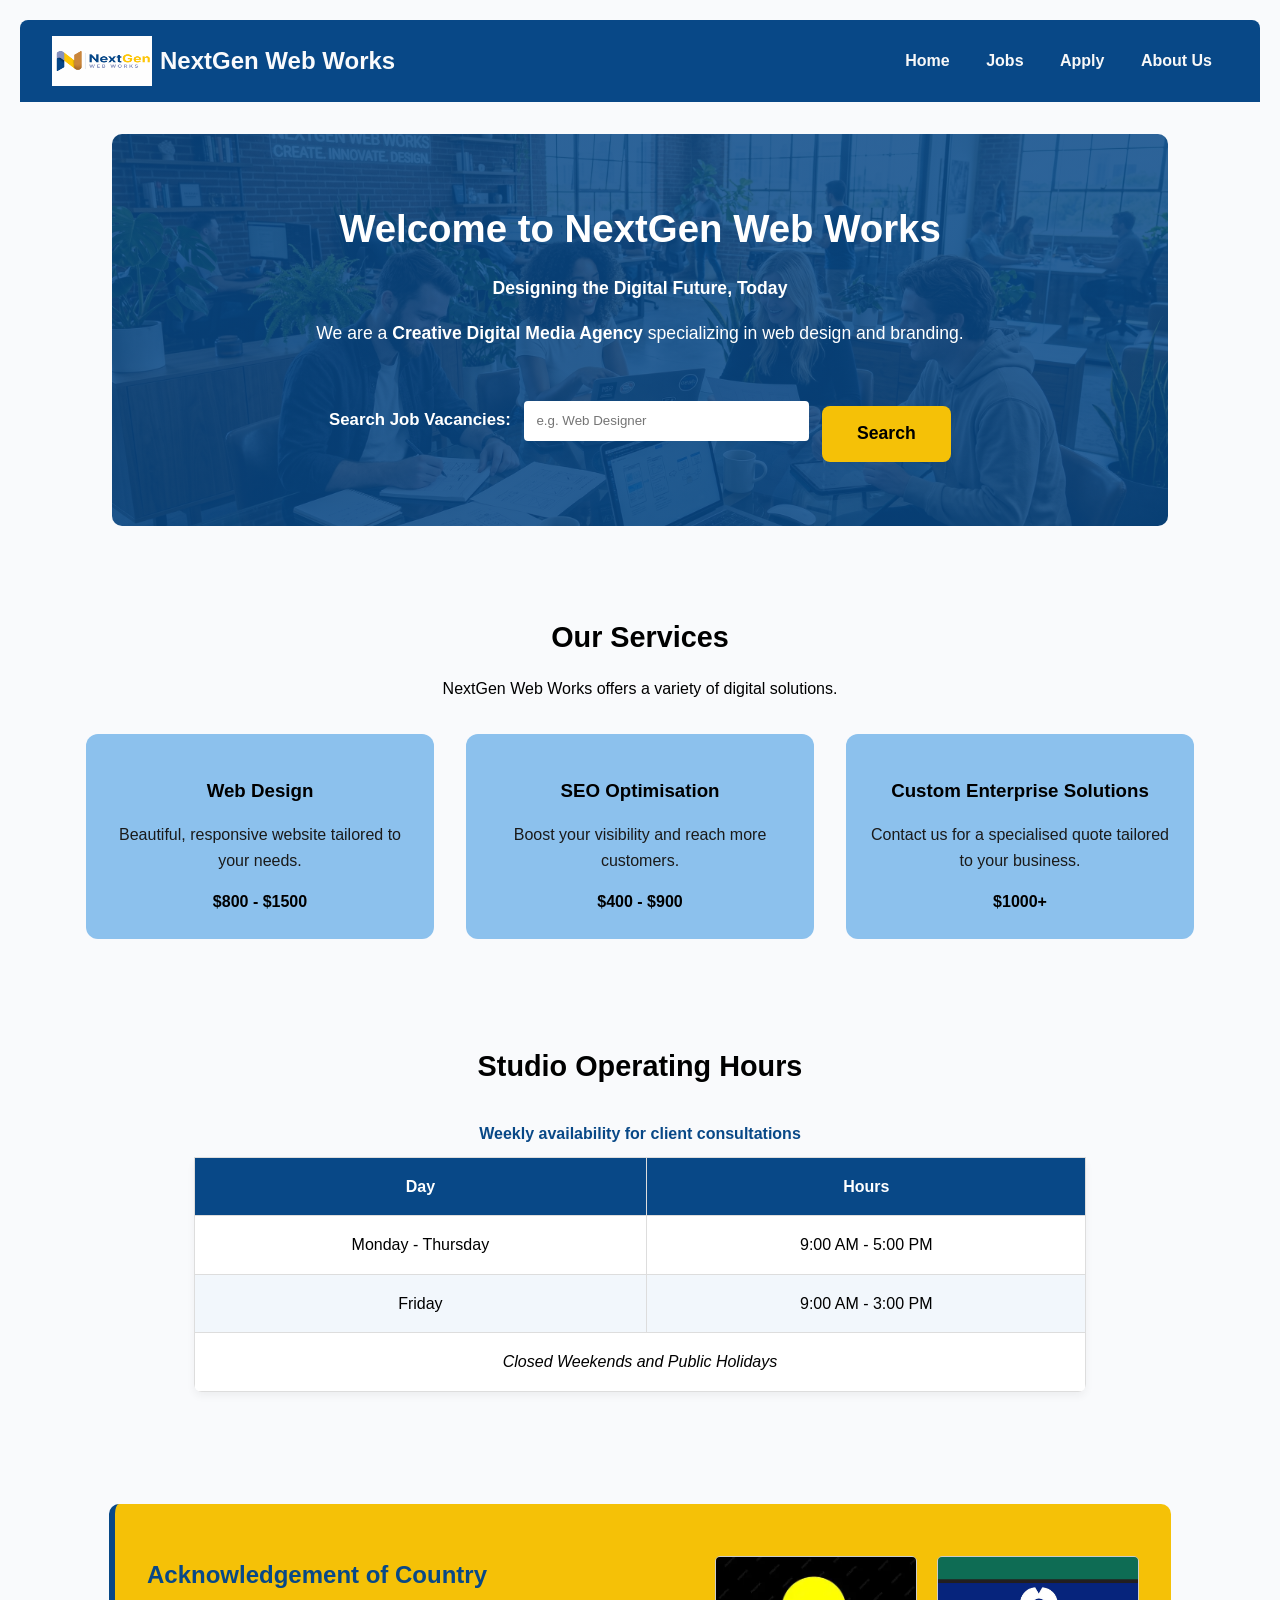
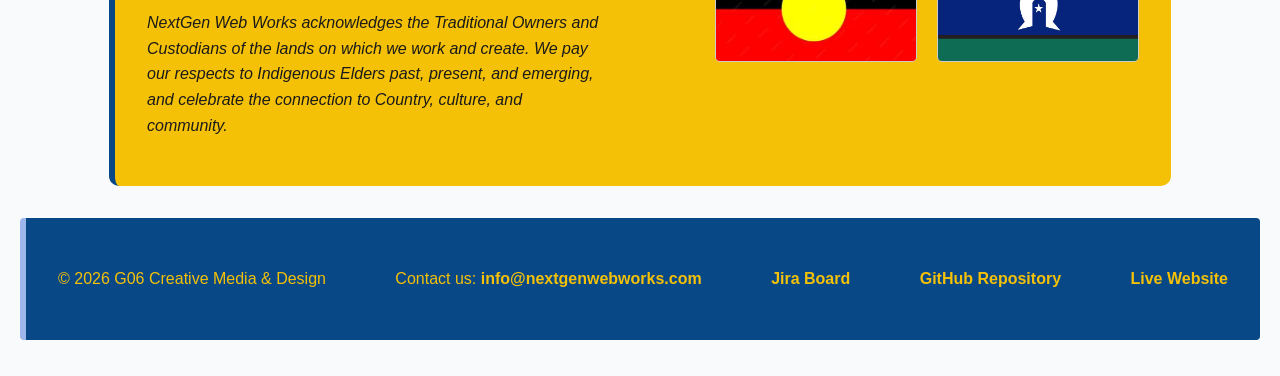
==== commit 8c5289a4: "Update index.html" ====
--- a/index.html
+++ b/index.html
@@ -109,11 +109,11 @@
     
     <p>Contact us: <a href="mailto:info@nextgenwebworks.com" title="Email our recruitment team">info@nextgenwebworks.com</a></p>
     
-    <p>
+    
         <a href="https://vsuk0001.atlassian.net/jira/software/projects/CGRW/summary" target="_blank" rel="noopener noreferrer">Jira Board</a> 
         <a href="https://github.com/105533624/Assignment_1" target="_blank" rel="noopener noreferrer">GitHub Repository</a>
         <a href="https://105533624.github.io/Assignment_1/" target="_blank" rel="noopener noreferrer">Live Website</a>
-    </p>
+
 </footer>
     
 </body>
